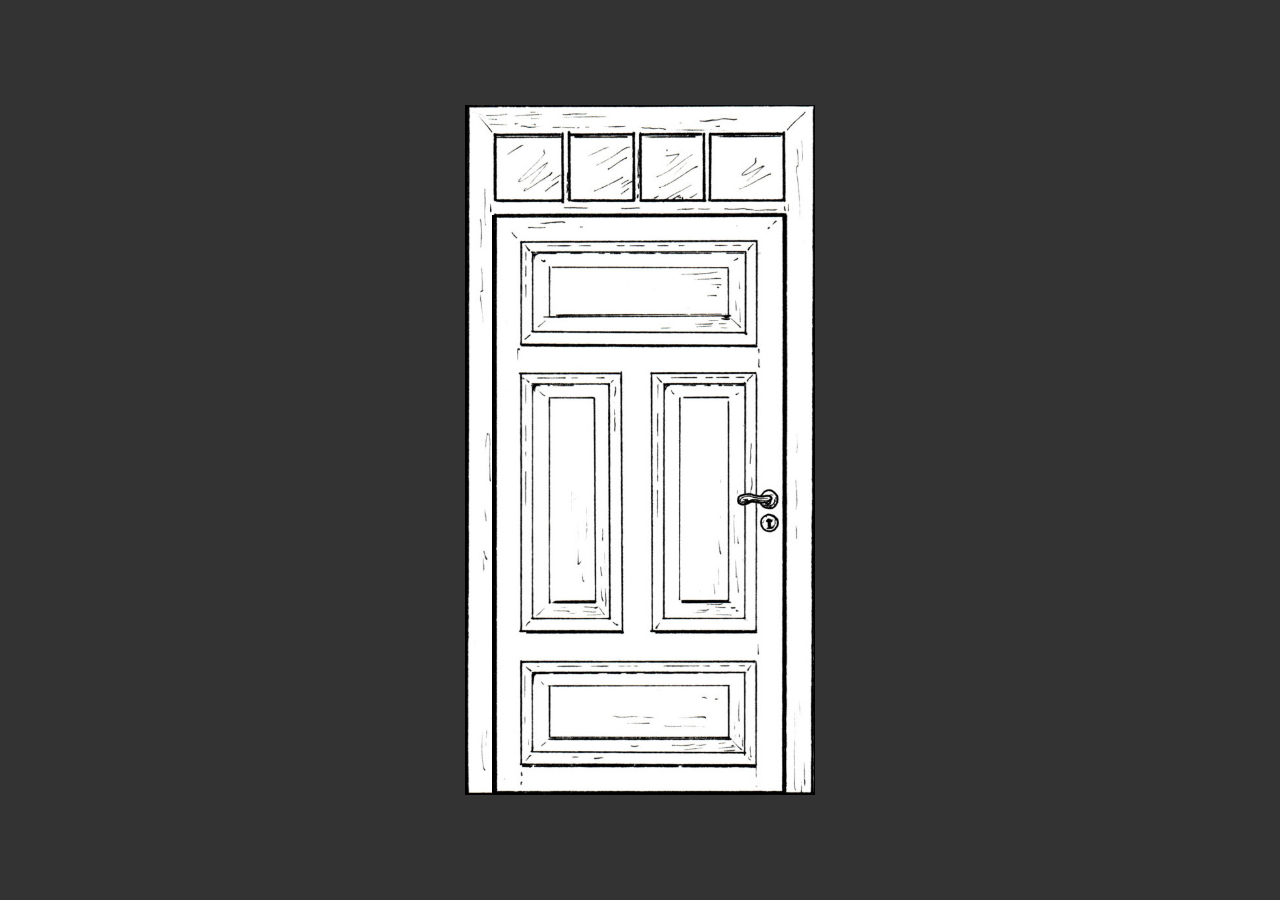
==== index.html @ b64119e0 "Add files via upload" ====
<!doctype html>
<html>
<head>
<meta charset="utf-8">
<title>Project2</title>
	<link href="style.css" rel="stylesheet" type="text/css">
</head>
<body>
	<div class="background">
        <div class="door">
            <div class="door-frame">
				<a href="https://google.com" class="walk-in"></a>
				<div class="door-body">
					
				</div>
            </div>         
		</div>
	</div>

</body>
</html>

<!--
 	<img src="image/dooropen.jpg" style="margin-left: auto; margin-right: auto; display:block;" alt=""/>
	<img src="image/a.png" style="margin-left: auto; margin-right: auto; display:block;" alt=""/>
	<a href="door.html">
	<img src="image/doorin.jpg" class="Door1" style="margin-left: auto; margin-right: auto; display:block;" alt="" />
	</a>
</body>
</html>
-->
---- style.css ----
@charset "utf-8";
/* CSS Document */
body {
	padding: 0;
	margin: 0;
	
}

.background{
	width: 100vw;
	height: 100vh;
	background: #333;
	display: flex;
	justify-content: center;
	align-items: center;
}

.door {
	position: relative;
	width: 350px;
	height: 690px;
}

.door-frame{
	position: absolute;
	left: 0;
	top: 0;
	width: 100%;
	height: 100%;
	background-color: black;
	background-repeat: no-repeat;
	background-position: 50% 50%;
	background-size: contain;
}

.door-body{
	position: absolute;
	left: 27px;
	bottom: 0vh;
	width: 84%;
	height: 84%;
	background-repeat: no-repeat;
	background-position: 50% 50%;
	background-size: contain;
	transform-origin: 0%;
	transition: 5s;
	transform: translate3d(0%, 0, 0)
}

.walk-in {
	position: absolute;
	left: 27px;
	bottom: 0vh;
	width: 84%;
	height: 84%;
	background-color: black;
	background-repeat: no-repeat;
	background-position: 50% 50%;
	background-size: contain;
}

.background:nth-child(1) .door-frame{
	background-image: url("Images/doorframe.jpg");
}
.door-frame:nth-child(1) .door-body{
	background-image: url("Images/doorin.jpg");
}
.door-frame:nth-child(1) .walk-in{
	background-image: url("Images/monster.png");
}

.door-frame:hover .door-body{
	transform: perspective(100vw) rotateY(-120deg);
}
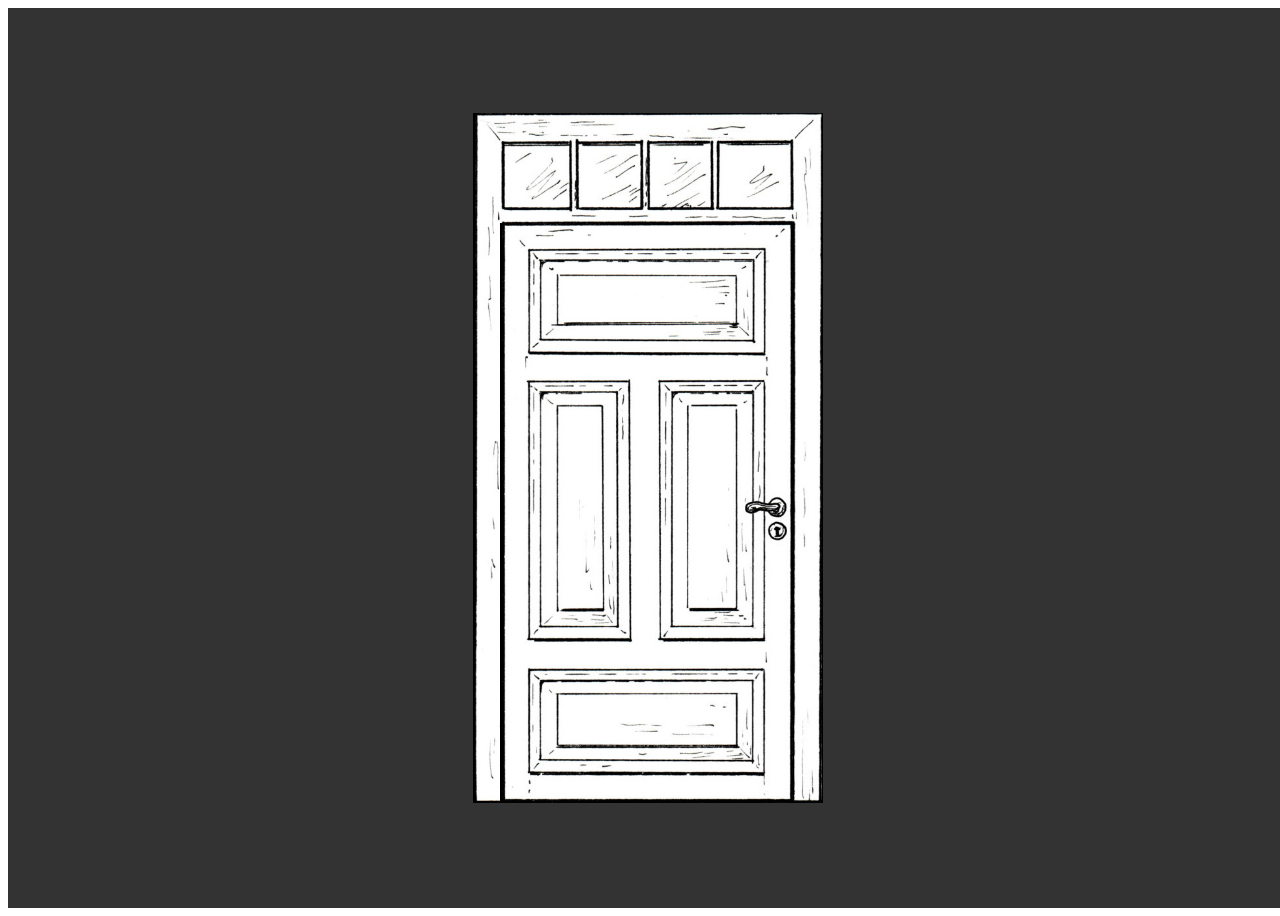
==== commit 962f8c27: "Multiple Interaction Added" ====
--- a/index.html
+++ b/index.html
@@ -9,14 +9,14 @@
 	<div class="background">
         <div class="door">
             <div class="door-frame">
-				<a href="https://google.com" class="walk-in"></a>
+				<a href="hallway.html" class="walk-in"></a>
 				<div class="door-body">
-					
+		
+
 				</div>
             </div>         
 		</div>
 	</div>
-
 </body>
 </html>
 
--- a/style.css
+++ b/style.css
@@ -1,4 +1,4 @@
-@charset "utf-8";
+<h1 color="white">What</h1>@charset "utf-8";
 /* CSS Document */
 body {
 	padding: 0;
@@ -71,4 +71,4 @@
 
 .door-frame:hover .door-body{
 	transform: perspective(100vw) rotateY(-120deg);
-}+}
